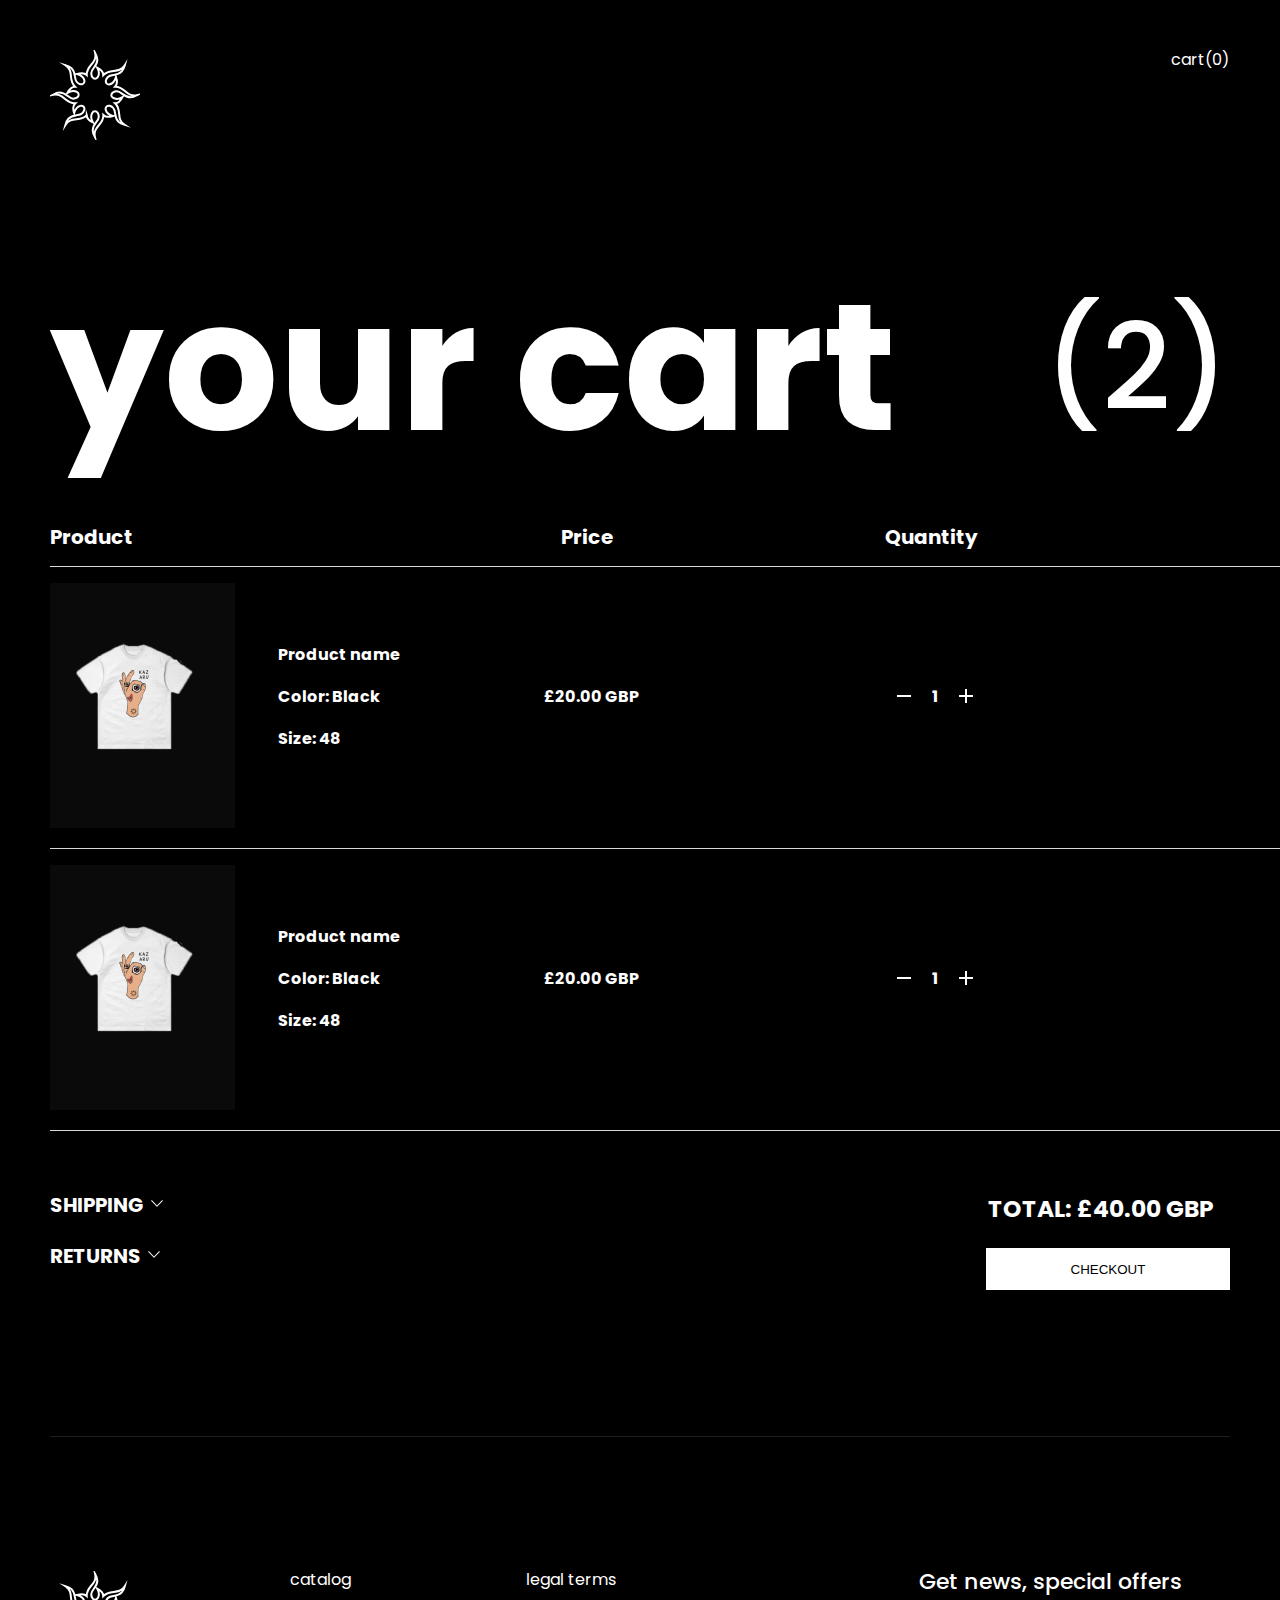
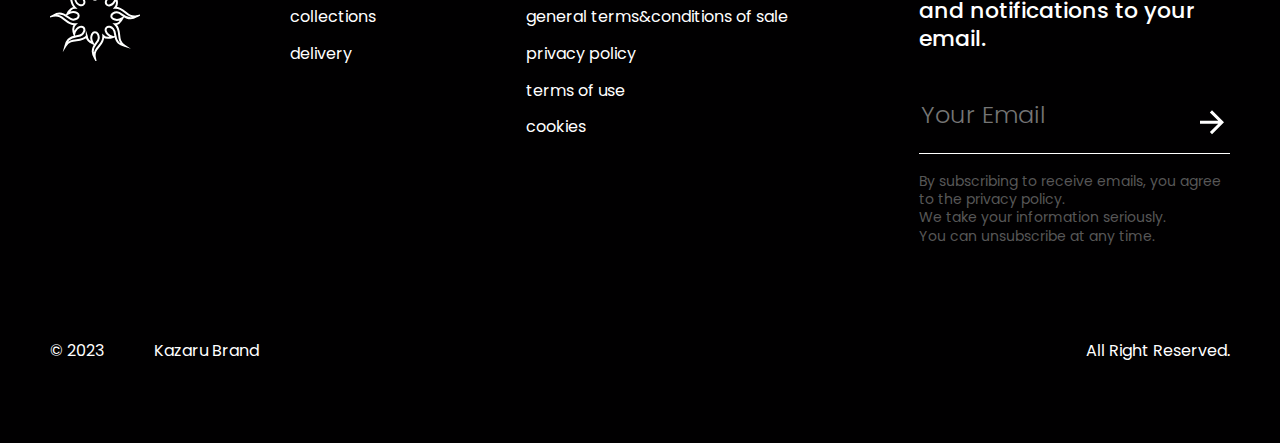
==== cart.html @ da2a7558 "Add files via upload" ====
<!DOCTYPE html>
<html lang="en">
<head>
    <meta charset="UTF-8">
    <title>Title</title>
    <link rel="preconnect" href="https://fonts.googleapis.com">
    <link rel="preconnect" href="https://fonts.gstatic.com" crossorigin>
    <link href="https://fonts.googleapis.com/css2?family=Inter&family=Oswald&family=Poppins:ital,wght@0,300;0,400;0,500;0,600;1,400&display=swap"
          rel="stylesheet">
    <link rel="stylesheet" href="css/style.css">
</head>
<body>
<header class="header">


    <div class="container">

        <div class="header__top">

            <a href="#" class="logo">
                <img src="images/Logo_Kazaru_SVG.svg" alt="">
            </a>
            <nav class="menu">
                <ul class="menu__list">
                    <li class="menu__item">
                        <a href="#" class="menu__link">cart(0)</a>
                    </li>
                </ul>
            </nav>
        </div>
    </div>
    <div class="container">
   <div class="cart">
       <div class="your-cart">
           <h2>your cart</h2>
           (2)
       </div>
       <div class="cart-product">
           <div class="cart-info">
           <div class="cart-info1">
              <h4> Product</h4>
               <h4> Price</h4>
           </div>
           <div class="cart-info2">
               <h4>Quantity</h4>
               <h4>Total</h4>
           </div>
           </div>
<div class="cart-product">
<div class="cart-rectangle"></div>
    <div class="cart-product_info">
        <div class="cart-product_info1">
<div class="cart-img_rectangle">
    <img src="images/04%201.png" alt="">
</div>
            <div class="cart-product_name">

            <div class="cart-product_name2">

                <h4> Product name</h4>
                <h4>
                    Color: Black
                </h4>
                <h4>
                    Size: 48
                </h4>
            </div>
                <h4>£20.00 GBP</h4>
            </div>
        </div>
        <div class="cart-product_info2">

            <div class="cart-button">
               <button>  <svg xmlns="http://www.w3.org/2000/svg" width="24" height="24" viewBox="0 0 24 24" fill="none">
                    <path d="M19 12.998H5V10.998H19V12.998Z" fill="white"/>
                </svg></button>
                <h4>1</h4>
                <button><svg xmlns="http://www.w3.org/2000/svg" width="24" height="24" viewBox="0 0 24 24" fill="none">
                    <path d="M19 12.998H13V18.998H11V12.998H5V10.998H11V4.99805H13V10.998H19V12.998Z" fill="white"/>
                </svg></button>
            </div>
            <h4>£20.00 GBP</h4>
        </div>

    </div>
</div>
<div class="cart-product">
<div class="cart-rectangle"></div>
    <div class="cart-product_info">
        <div class="cart-product_info1">
<div class="cart-img_rectangle">
    <img src="images/04%201.png" alt="">
</div>
            <div class="cart-product_name">

            <div class="cart-product_name2">

                <h4> Product name</h4>
                <h4>
                    Color: Black
                </h4>
                <h4>
                    Size: 48
                </h4>
            </div>
                <h4>£20.00 GBP</h4>
            </div>
        </div>
        <div class="cart-product_info2">

            <div class="cart-button">
               <button>  <svg xmlns="http://www.w3.org/2000/svg" width="24" height="24" viewBox="0 0 24 24" fill="none">
                    <path d="M19 12.998H5V10.998H19V12.998Z" fill="white"/>
                </svg></button>
                <h4>1</h4>
                <button><svg xmlns="http://www.w3.org/2000/svg" width="24" height="24" viewBox="0 0 24 24" fill="none">
                    <path d="M19 12.998H13V18.998H11V12.998H5V10.998H11V4.99805H13V10.998H19V12.998Z" fill="white"/>
                </svg></button>
            </div>
            <h4>£20.00 GBP</h4>
        </div>

    </div>
</div>
           <div class="cart-rectangle"></div>
       </div>
<div class="cart-info">
    <div class="cart-info_add">
        <div class="shipping">
            <h4>shipping</h4>
            <button><svg xmlns="http://www.w3.org/2000/svg" width="16" height="16" viewBox="0 0 16 16" fill="none">
                <path d="M7.63804 10.62L2.32804 5.04705C2.23939 4.95406 2.18994 4.83052 2.18994 4.70205C2.18994 4.57358 2.23939 4.45003 2.32804 4.35705L2.33404 4.35105C2.37701 4.30581 2.42874 4.26979 2.48607 4.24518C2.5434 4.22056 2.60514 4.20787 2.66754 4.20787C2.72993 4.20787 2.79167 4.22056 2.849 4.24518C2.90634 4.26979 2.95806 4.30581 3.00104 4.35105L8.00104 9.59905L12.999 4.35105C13.042 4.30581 13.0937 4.26979 13.1511 4.24518C13.2084 4.22056 13.2701 4.20787 13.3325 4.20787C13.3949 4.20787 13.4567 4.22056 13.514 4.24518C13.5713 4.26979 13.6231 4.30581 13.666 4.35105L13.672 4.35705C13.7607 4.45003 13.8101 4.57358 13.8101 4.70205C13.8101 4.83052 13.7607 4.95406 13.672 5.04705L8.36204 10.62C8.31534 10.6691 8.25918 10.7081 8.19695 10.7347C8.13472 10.7614 8.06773 10.7751 8.00004 10.7751C7.93234 10.7751 7.86535 10.7614 7.80312 10.7347C7.7409 10.7081 7.68473 10.6691 7.63804 10.62Z" fill="white"/>
            </svg></button>
        </div>
        <div class="returns">
            <h4>returns</h4>

            <button> <svg xmlns="http://www.w3.org/2000/svg" width="16" height="16" viewBox="0 0 16 16" fill="none">
                <path d="M7.63804 10.62L2.32804 5.04705C2.23939 4.95406 2.18994 4.83052 2.18994 4.70205C2.18994 4.57358 2.23939 4.45003 2.32804 4.35705L2.33404 4.35105C2.37701 4.30581 2.42874 4.26979 2.48607 4.24518C2.5434 4.22056 2.60514 4.20787 2.66754 4.20787C2.72993 4.20787 2.79167 4.22056 2.849 4.24518C2.90634 4.26979 2.95806 4.30581 3.00104 4.35105L8.00104 9.59905L12.999 4.35105C13.042 4.30581 13.0937 4.26979 13.1511 4.24518C13.2084 4.22056 13.2701 4.20787 13.3325 4.20787C13.3949 4.20787 13.4567 4.22056 13.514 4.24518C13.5713 4.26979 13.6231 4.30581 13.666 4.35105L13.672 4.35705C13.7607 4.45003 13.8101 4.57358 13.8101 4.70205C13.8101 4.83052 13.7607 4.95406 13.672 5.04705L8.36204 10.62C8.31534 10.6691 8.25918 10.7081 8.19695 10.7347C8.13472 10.7614 8.06773 10.7751 8.00004 10.7751C7.93234 10.7751 7.86535 10.7614 7.80312 10.7347C7.7409 10.7081 7.68473 10.6691 7.63804 10.62Z" fill="white"/>
            </svg></button>
        </div>
    </div>
    <div class="cart-info-button">
        <h3>TOTAL: £40.00 GBP</h3>
        <button class="continue">
            CHECKOUT
        </button>
    </div>

</div>
   </div>
    </div>

    <footer class="footer">
        <div class="container">
            <div class="footer_rectangle1"></div>

            <div class="footer__inner">

                <a href="#" class="footer_logo">
                    <img src="images/Logo_Kazaru_SVG.svg" alt="">
                </a>
                <nav class="footer__list">
                    <ul class="footer__list-item">
                        <li class="footer__list-link">
                            <a href="#catalog" class="menu__link">catalog</a>
                        </li>
                        <li class="footer__list-link">
                            <a href="#" class="menu__link">collections</a>
                        </li>
                        <li class="footer__list-link">
                            <a href="#" class="menu__link">delivery</a>
                        </li>
                    </ul>
                </nav>
                <nav class="footer__list2">
                    <ul class="footer__list-item">
                        <li class="footer__list-link">
                            <a href="#" class="menu__link">legal terms</a>
                        </li>
                        <li class="footer__list-link">
                            <a href="#" class="menu__link">general terms&conditions of sale</a>
                        </li>
                        <li class="footer__list-link">
                            <a href="#" class="menu__link">privacy policy</a>
                        </li>
                        <li class="footer__list-link">
                            <a href="#" class="menu__link">terms of use</a>
                        </li>
                        <li class="footer__list-link">
                            <a href="#" class="menu__link">cookies</a>
                        </li>
                    </ul>
                </nav>
                <nav class="footer__list3">
                    <h4 class="footer__list3-text">Get news, special offers</h4>
                    <h4 class="footer__list3-text">and notifications to your email.</h4>

                    <div class="input-container">
                        <label for="email"></label><input type="text" id="email" class="transparent-input" placeholder="Your Email ">
                        <button><svg  xmlns="http://www.w3.org/2000/svg" width="36" height="37" viewBox="0 0 36 37" fill="none">
                            <path d="M6 16.7636H24.255L15.87 8.41707L18 6.31177L30 18.2567L18 30.2017L15.885 28.0964L24.255 19.7498H6V16.7636Z" fill="white"/>
                        </svg>
                        </button>
                    </div>
                    <div class="footer__rectangle"></div>
                    <h5 class="footer__list3-text2">By subscribing to receive emails,
                        you agree to the privacy policy.</h5>
                    <h5 class="footer__list3-text2"> We take your information seriously.</h5>
                    <h5 class="footer__list3-text2"> You can unsubscribe at any time.</h5>
                </nav>


            </div>





        </div>

    </footer>
    <div class="container footer__bottom__container">
        <div class="footer_bottom">
            <ul class="bottom__menu1">
                <li class="bottom__item">
                    <a href="#" class="bottom__link">© 2023</a>
                </li>
                <li class="bottom__item">
                    <a href="#" class="bottom__link">Kazaru Brand</a>
                </li>
            </ul>
            <ul class="bottom__menu2">
                <li class="bottom__item">
                    <a href="#" class="bottom__link">All Right Reserved.</a>
                </li>

            </ul>
        </div>
    </div>

</header>

<script src="js/script.js"></script>
</body>
---- css/style.css ----
html {
    box-sizing: border-box;
}

*,
*::before,
*::after {
    box-sizing: inherit;
}

a {
    color: inherit;
    text-decoration: none;
}

button {
    padding: 0;
    border: none;
    background-color: transparent;
    cursor: pointer;
}

ul {
    list-style: none;
}

body {
    font-size: 22px;
    font-weight: 500;
    line-height: 1.3;
    color: #FFF;
    background: #010001;
    width: 100%;
    margin: 0 auto;
}

.container {
    max-width: 1440px;
    margin: 0 auto;
}




.header__top {
    display: flex;
    justify-content: space-between;
    padding: 50px 50px 0;
}

.header__top.logo {
    display: flex;
    align-items: center;
    justify-content: space-between;
    padding: 40px 0;
}

.logo {
    width: 100px;
    height: 100px;
    background-image: url('images/Logo_Kazaru_SVG.svg');
    background-size: contain;
    background-repeat: no-repeat;
    animation: spin 100s linear infinite;

}

@keyframes spin {
    0% {
        transform: rotate(0deg);
    }
    100% {
        transform: rotate(360deg);
    }
}

.menu {
    padding-top: 0;
}

.menu__list {
    font-size: 16px;
    margin-top: 0;
    font-weight: 400;
    font-family: Poppins;

}

.header__img {
    position: relative;
}


.header__content-images {
    position: absolute;
    padding-top: 75px;
    padding-right: 404px;

}

header__content {
    position: relative;
}

.header__img1 {
    position: absolute;
    padding-left: 34%;
    padding-right: 33%;
    padding-top: 2%;
    z-index: -3;
    max-width: 100%;

}

.header__img2 {
    position: absolute;
    padding-left: 32%;
    padding-right: 31%;
    z-index: -1;
    max-width: 100%;

}

.header__img3 {
    position: absolute;
    padding-top: 17%;
    z-index: -2;
    max-width: 100%;

}

.title {

    color: #707070;

    font-family: Poppins;
    font-size: 16px;
    font-weight: 400;
    padding-top: 6%;
    padding-left: 70%;
    text-transform: uppercase;
    padding-right: 3%;
}



.header__button {
    align-items: center;
    background: #FFF;
    margin-left: 70%;
    margin-top: 12%;
    width: 180px;
    height: 42px;
    font-weight: 400;
    font-size: 16px;
    font-family: Poppins;
    text-transform: uppercase;

}

.bottom {
    margin-top: 35%;
    display: flex;
    align-items: center;
    justify-content: space-between;
    font-family: Poppins;
    font-size: 16px;
    font-weight: 400;
    margin-bottom: 131px;

}

.bottom__menu1 {
    display: flex;
    align-items: center;
    gap: 0 50px;
    padding-left: 50px;
}

.bottom__menu2 {
    display: flex;
    align-items: center;
    gap: 0 32px;
    padding-right: 50px;
}




































.dot {
    padding-bottom: 1px;
}

.bottom__skroll {
    position: absolute;
    padding-left: 41%;
}

.catalog {
    text-align: center;

}

.scroll {
    color: #343434;
    font-family: Poppins;
    font-size: 26px;
    font-weight: 400;
    position: absolute;
    padding: 680px 0px 0 50px;
    text-transform: uppercase;
}

.catalog__title {
    font-weight: 500;
    font-family: Poppins;
    font-size: 120px;
    margin: 0;
}

.catalog__product {
    margin: 80px 23% 0 22%;
    background-color: #0A0A0A;
    text-align: center;
}

.catalog__product a{


}


.product {
width: 100%;
}

.catalog__text {
    display: flex;
    justify-content: space-between;
    font-family: Poppins;
    font-size: 20px;
    font-weight: 400;
    margin: 24px 0 0;
    text-transform: uppercase;
    padding-left: 290px;
    padding-right: 310px;

}


.product__info {
    display: flex;
    gap: 0 12px;

}


.lines {
    position: absolute;
    padding-top: 186px;
    padding-left: 44%;

}


.container_fon {
    position: absolute;
    top: 0;
    left: 0;
    width: 100%; /* 100% ширины родительского контейнера (.container) */
    height: 100%; /* 100% высоты родительского контейнера (.container) */
    display: flex;
    flex-wrap: wrap;
    gap: 18px;
    z-index: -4;
    padding-left: 165px;
    padding-bottom: 355px;
}

.container__fon {

    display: flex;
    gap: 250px; /* Расстояние между прямоугольниками внутри контейнера */
    height: 758%;
    width: 21%;
}

/* Определение стилей для прямоугольников */
.rectangle {
    width: 1px; /* Ширина прямоугольника */
    height: 100%; /* Высота прямоугольника на всю высоту страницы */
    background: linear-gradient(180deg, rgba(21, 21, 21, 0.00) 0%, #151515 52.08%, rgba(21, 21, 21, 0.00) 100%);
    /* Оконтовка */

}

.inform__title {
    font-family: Poppins;
    padding: 77px 50px 0;
    margin: 0;
    text-align: left;
    font-size: 44px;
    font-weight: 600;
    line-height: 66px;
    text-transform: uppercase;
}

.text {
    color: #1D1D1D;
}

.inform__button {
    font-family: Poppins;

    position: absolute;
    gap: 8px;
    flex-shrink: 0;
    width: 180px;
    height: 42px;
    font-weight: 400;
    font-size: 16px;
    text-transform: uppercase;
    border: 1px solid #FFF;
    color: #FFF;
    margin: 44px 1159px 0 50px;
}

.button__read {
    position: absolute;
    margin-top: 3px;
    padding-left: 2px;
}

.inform__button-text {

}

.inform__img {
    padding: 126px 50px 0;
    width: 100%;
}

.footer__inner {
    display: flex;
    margin-top: 67px;
    padding-right: 0px;


}


.footer_logo {
    padding: 67px 0 0 50px;
}
.footer__list1 {
    font-family: Poppins;
    display: flex;
}

.footer__list {
    padding-top: 50px;
    padding-left: 150px;
    font-family: Poppins;
}


.footer__list2 {
    padding-top: 50px;
    padding-left: 150px;
    font-family: Poppins;
}

.footer__list-item {
    display: inline-flex;
    flex-direction: column;
    align-items: flex-start;
    gap: 16px;
    white-space: nowrap;
    font-size: 16px;
    font-weight: 400;
    padding: 0px;
}

.footer__list3 {
    font-family: Poppins;
    padding-top: 50px;
    padding-left: 211px;
    font-weight: 500;
    font-size: 22px;
    padding-top: 64px;
    padding-left: 131px;
    padding-right: 50px;
}

.footer__list3-text {
    font-size: 22px;
    font-weight: 500;
    margin: 0;
}


.input-container {
    padding-top: 42px;
    display: flex;
    justify-content: space-between;
}

.transparent-input {
    font-family: Poppins;
    width: 100%;
    border: none;
    outline: none;
    background: transparent; /* Прозрачный фон */
    font-size: 24px;
    font-weight: 300;
    color: #575757; /* Цвет текста внутри поля ввода */
    padding-bottom: 21px;
}

.footer__rectangle {

    height: 1px; /* Высота прямоугольника */
    background-color: white; /* Цвет заливки (черный) */
    margin-bottom: 18px;

}
.footer_rectangle1{

    height: 1px;
    flex-shrink: 0;
    background: #1E1E1E;
    margin-top:130px;
    margin-left:50px;
    margin-right: 50px;
}

.footer__list3-text2 {
    color: #575757;
    font-family: Poppins;
    font-size: 14px;
    font-style: normal;
    font-weight: 400;
    margin: 0px;
}

.footer_bottom {
    display: flex;
    align-items: center;
    justify-content: space-between;
    font-family: Poppins;
    font-size: 16px;
    font-weight: 400;
    padding: 80px 0 65px;

}

footer__bottom__container {
    padding-right: 0px;
}


@media (max-width: 800px){
    .container {
        max-width: 768px;

    }
    .container_fon{
        display: none;
    }
    .logo{
        width: 60px;
        padding-left:0;
    }
    .logo img{
        width: 56px;
        height: 56px;
    }

    .header__top{
        padding:50px 20px 0;
    }

    .header__img1 {
        padding-left: 131px;
        padding-top: 12%;
        padding-right: 43px;
    }
    .header__img2 {
        padding-left: 115px;
        padding-top: 8%;
        padding-right: 25px;
    }
    .title{
        padding:96% 20px 0;
        font-size: 16px;

    }
    .header__button{
        width: 92%;
        height: 42px;
        margin:32px 20px 0;
    }
    .bottom{
        margin-top:53px;
        font-size: 16px;
    }

    .bottom__skroll {
        display: none;
    }
    .lines {
        display: none;
    }
    .scroll {
        display: none;
    }
    .catalog__title{
        font-size: 85px;
    }
    .catalog__product{
        margin-left: 20px;
        margin-right: 20px;
    }

    .catalog__text{
        padding:0px 42px 0px 69px;

    }
    .inform__title{
        padding-left:20px;
        padding-right: 20px;

    }
    .inform__button{
        width: 92%;
        height: 42px;
        margin:32px 20px 0;
    }
    .inform__img{
        padding: 126px 20px 0;
    }
    .product{
        width: 100%;
    }
    .footer_rectangle1{
        margin-left: 20px;
        margin-right: 20px;
    }
    .footer__list1 {

        flex-direction: column;
    }
    .footer_logo {
        padding-left: 20px ;
    }
    .footer__list {
        padding-left: 32px;

    }
    .footer__list2 {
        padding-left: 32px;

    }
    .footer__list3 {
        padding-left: 32px;

    }



    .container__fon{
        height: 57%;
    }
    .bottom__menu1{
       padding-left:20px;
    }
    .bottom__menu2{
        white-space: nowrap;
        gap:20px;
        padding-right: 0;
        padding-left: 20px;
    }
}




@media (max-width: 400px){
    .container {
        max-width: 375px;

    }
    .logo{
        width: 60px;
        padding-left:0;
    }

    .logo img{
        width: 60px;
        height: 60px;
    }

    .header__top{
        padding:50px 20px 0;
    }

    .header__img1 {
        padding-left: 22px;
        padding-top: 111px;
        width: 96%;
    }
    .header__img2 {
        padding-left:4px;
        padding-top:90px;
    }
    .title{
        padding:142% 20px 0;
        font-size: 16px;
        margin: 0;
    }
    .header__button{
        width: 92%;
        height: 42px;
        margin:24px 20px 0;
    }
    .bottom{
        margin-top:53px;
        font-size: 16px;
    }

    .bottom__skroll {
        display: none;
    }
    .lines {
        display: none;
    }
    .scroll {
        display: none;
    }
    .catalog__product{
        margin-left: 20px;
        margin-right: 20px;
    }

    .catalog__text{
        padding:0px 20px 0px 20px;

    }
    .inform__title{
        padding-left:20px;
        padding-right: 20px;
        font-size: 32px;
    }
    .inform__button{
        width: 92%;
        height: 42px;
        margin:32px 20px 0;
    }
    .inform__img{
        padding: 126px 20px 0;
    }
    .footer_rectangle1{
        margin-left: 20px;
        margin-right: 20px;
    }
    .footer__inner{
        flex-direction: column;
    }
    .footer__list1 {

        flex-direction: column;
    }
    .footer_logo {
        padding-left: 108px ;
        padding-right: 104px;

    }
    .footer_logo img{
        width: 100%;
        height: 160px;
    }
    .footer__list {
        padding-left: 20px;
        padding-right: 20px;

    }
    .footer__list2 {
        padding-left: 20px;

    }
    .footer__list3 {
        padding-left: 20px;
        padding-right: 20px;

    }

.footer_bottom{
    white-space: nowrap;
    font-size: 14px;
}

    .container__fon{
        height: 57%;
    }

    .bottom__menu1{
       padding-left:20px;
 gap: 41px;
    }
    .bottom__menu2{
        padding-right:20px;

    }
.bottom{
    white-space: nowrap;
}
.bottom .bottom__menu1{
    display: none;
}
}























.product-card {
    display: flex;


}
.product-back{
    padding: 102px 0 0 50px;
}
.back {

    font-family: Poppins;
    font-size: 14px;
    font-weight: 400;
}

.thumbnail-images {
    display: flex;
    flex-direction: column;
    width: 78px;
    height: 96px;
    position: absolute;
    margin: 34px 0 0 50px;
    padding-top: 0;

}

.main-image {
    padding: 34px 34px 0 148px;

}

.main-image img {
    background: #0A0A0A;
}

.product-details {
    padding-top: 83px;
}


.product-details h2 {
    font-family: Poppins;
    font-size: 80px;
    font-weight: 500;
    line-height: normal;
    margin: 0;
}

.cena {
    margin: 0;
    font-family: Poppins;
    font-size: 44px;
    font-style: italic;
    font-weight: 400;
    padding-top: 40px;
}

.selector {
    padding: 40px 328px 0 0;
    display: flex;
    flex-direction: column;

}

.selector h4 {
    margin: 0;
    font-family: Poppins;
    font-size: 14px;
    font-weight: 400;
    text-transform: uppercase;

}

.size {
    display: flex;
    flex-direction: row;
    padding-top: 9px;
    gap: 8px;
}

.color {
    padding-top: 24px;

}

.size-product {
    display: flex;
    width: 80px;
    padding: 6px 25px;
    justify-content: center;
    align-items: center;
    gap: 10px;
    border: 1px solid #FFF;
    color: #FFF;
    font-family: Poppins;
    font-size: 14px;
    font-weight: 400;

}

.quantity h4 {
    margin: 0;
    font-family: Poppins, serif;
    font-size: 14px;
    font-weight: 400;
    text-transform: uppercase;
    padding-top: 24px

}

.quantity__add {
    display: inline-flex;
    flex-direction: column;
    gap: 24px;
    flex-direction: row;
    border: 1px solid #FFF;
    text-align: center;
    width: 119px;
    height: 33px;
    align-content: center;
    flex-wrap: wrap;
    justify-content: center;
    margin-top:9px;
}



.count{
    font-family: Poppins;
    font-size: 16px;
    font-weight: 400;
    padding-top:1px
}

.decrement{
    width: 10px;
    height: 2px;
}
.increment{
    width: 12px;
    height: 12px;
    padding-top:4px;
}

.add-to-cart{
    margin-top:40px;
    border: 1px solid #FFF;
    background: #FFF;
    font-family: Poppins;
    font-size: 16px;
    font-weight: 400;
    text-transform: uppercase;
    width: 584px;
    height: 42px;
    text-align: center;
}


.image-container {
    position: relative;
    display: inline-block;
}

.image-button {
    position: absolute;
    bottom: 10px; /* Расстояние от нижнего края */
    right: 0; /* Расстояние от правого края */
    background: #FFF;
    width: 74px;
    height: 38px;
    color: #0A0A0A; /* Цвет текста кнопки */
padding:11px 13px;
    font-family: Oswald;
    font-size: 13px;
    font-weight: 400;
    text-transform: uppercase;

}
.image-button img{
    background: #FFF;
}
.info-container{
    margin: 130px 50px 0;
    background: #0A0A0A;
    font-family: Poppins;
}
.info-button{
    padding:0 50px ;
    display: flex;
    justify-content: space-between;
    font-size: 20px;
    font-weight: 400;
}


.line{
    width: 1240px;
    height: 1px;
    background: #FFF;
    margin-left: 50px;
}

.hidden-info{
    display: flex;

}

.blog1 {
    width: 50%;
}

.blog2 {
    width: 50%;
    margin-left: 220px;
}
.blog1 h5{
    color: #FFF;
    margin:0px;
    font-family: Poppins;
    font-size: 14px;
    font-style: normal;
    font-weight: 500;
    padding:40px 0 0 50px;
}
.blog1 p {
    padding:20px 0 0 50px;
    margin:0;
    color: #3F3F3F;
    font-family: Poppins;
    font-size: 14px;
    font-weight: 400;
}

.filled-list {
    list-style-type: none; /* Убираем стандартные маркеры */
    font-family: Poppins;
    color: #3F3F3F;
    font-size: 14px;
    font-weight: 400;
    padding: 0 0 33px 50px;
}

.filled-list li::before {
    content: '•'; /* Используем символ круглой точки в качестве маркера */
    color: #3F3F3F;
    display: inline-block;
    width: 1em; /* Ширина точки */
    text-align: center;
    margin-right: 0.5em; /* Расстояние между точкой и текстом */

}
.blog2 h5{
    color: #FFF;
    margin:0px;
    font-family: Poppins;
    font-size: 14px;
    font-style: normal;
    font-weight: 500;
    padding-top:40px;
}

.obzac {
    padding: 20px 50px 0 0;
    color: #3F3F3F;
    font-family: Poppins;
    font-size: 14px;
    font-weight: 400;
}
.obzac2 {
    padding: 12px 50px 0 0;
    color: #3F3F3F;
    font-family: Poppins;
    font-size: 14px;
    font-weight: 400;
}
.blog_2 {
    width: 50%;
    margin-left: 220px;
}
.blog_2 h5{
    color: #FFF;
    margin:0px;
    font-family: Poppins;
    font-size: 14px;
    font-style: normal;
    font-weight: 500;
    padding:40px 0 0 50px;
}
.blog_2 p {
    padding:20px 0 0 50px;
    margin:0;
    color: #3F3F3F;
    font-family: Poppins;
    font-size: 14px;
    font-weight: 400;
}


.info-container2{
    margin: 130px 50px 0;
    background: #0A0A0A;
    font-family: Poppins;
    padding-bottom:64px;
}
details{
    margin-top: 28px;
}

.delivery{
    font-family: Poppins;
}

.delivery h2 {
    color: #FFF;
    font-size: 120px;
    font-weight: 500;
    padding: 34px 0 0 50px;
    margin:0;
}

.delivery h4 {
    padding:64px 0 0 50px;
    color: #FFF;
    font-size: 24px;
    font-weight: 400;

}

.delivery h6 {
    color: #FFF;
    font-size: 14px;
    font-weight: 400;
    padding: 20px 0 0 118px;
    margin: 0;
    max-width: 25%;
}
.home{
    width: 244px;
    height: 40px;
    flex-shrink: 0;
    margin: 8px 0 0 118px;
    border: 1px solid #1E1E1E;
    background-color: #030303;
    color: white;
    padding: 5px;
    outline: none;
}

.home::placeholder {
    color: white;
}
.continue{
    display: flex;
    width: 244px;
    height: 42px;
    padding: 13px 24px;
    margin: 12px 0 0 118px;
    justify-content: center;
    align-items: center;
    gap: 8px;
    flex-shrink: 0;
    border: 1px solid #FFF;
    background: #FFF;
}

.select{
    margin: 8px 0 0 118px;
    width: 244px;
    height: 40px;
    border: 1px solid #1E1E1E;
    background-color: #030303;
    color: white;
    padding: 5px;
    outline: none;
}

select option{
    background-color: #030303;
    color: white;
    padding: 5px;
    outline: none;
}

select:hover {
    border-color: white; /* Изменение цвета рамки при наведении */
}
.custom-radio {
    display: flex;
    align-items: center;
    cursor: pointer;
    margin-bottom: 10px;
    padding: 40px 0 0 75px;
    color: #FFF;
    font-family: Poppins;
    font-size: 18px;
    font-weight: 300;
    gap: 308px;
}
.custom-radio2 {
    cursor: pointer;
    margin-bottom: 10px;
    padding: 40px 0 0 75px;
    color: #FFF;
    font-family: Poppins;
    font-size: 18px;
    font-weight: 300;

}

.custom-radio input[type="radio"] {
    display: none;
}
.custom-radio2 input[type="radio"] {
    display: none;
}

.radio-dot {
    width: 20px;
    height: 20px;
    border: 4px solid white;
    border-radius: 50%;
    margin-right: 10px;
    display: inline-block;
    flex-shrink: 0;
    background-color: #FFFFFF;

}

.custom-radio input[type="radio"]:checked + .radio-dot {
background-color: black;

}
.custom-radio2 input[type="radio"]:checked + .radio-dot {
    background-color: black;

}
.visa{
    position: relative;
    padding-left: 8px;
}
.master{
    position: absolute;
    padding-left: 16px;
}

.inputs{
    display: flex;
    gap: 18px;
}

.inputs h6{
    max-width: 100%;
    margin:0;
}


.credit-left input{
    margin-left:0;
}

.credit-left h6{
    padding-left:0;
}
.credit-left button{
    margin-left: 0;
}

.order{
    border: 1px solid #FFF;
    color: #FFF;
    position: absolute;
    top: 0px;
    right: 50px;
    padding: 50px;
    width: 512px;
    margin-top:54px;

}
.order h1{
    color: #FFF;
    font-family: Inter;
    font-size: 24px;
    font-weight: 400;
    text-transform: uppercase;
    margin:0;
}
.order-item {
    width: 160px;
    height: 210px;
    display: flex;
    color: #FFF;
    text-edge: cap;
    font-family: Poppins;
    font-size: 16px;
    font-weight: 400;
    gap:24px;
}
.order-name{
    color: #FFF;
    text-edge: cap;
    font-family: Poppins;
    font-size: 16px;
    font-weight: 400;
}
.order-price{
    display: flex;
    gap:24px;
    white-space: nowrap;
    align-items: center;
}
.order-price h5{
    width: 100%;
}

.order-item{
    margin-top: 40px;
    margin-bottom: 24px;
}

.order-images{
    width: 160px;
    height: 210px;
    background: #0A0A0A;
    padding: 45px 19px;
}

.otstup{
    margin-top:0;
}

.order-name span{
    color: #707070;
    font-family: Poppins;
    font-size: 16px;
    font-weight: 400;

}

.order-rectangle{
    width: 412px;
    height: 1px;
    background: #D9D9D9;
}
.total{
    padding-top:24px;
}

.paymant-rectangle{
    width: 576px;
    height: 1px;
    background: #1E1E1E;
    margin: 40px 0 0 75px;
}
.cart{
    padding: 100px 50px 0px 50px;
}
.your-cart{
    color: #FFF;
    font-family: Poppins;
    font-size: 120px;
    font-weight: 500;
    display: flex;
    justify-content: space-between;
    align-items: center;

    text-align: center;
}

.your-cart h2{
    margin: 0;
}

.cart-info{
    padding-top:150px;
    color: #FFF;
    font-family: Poppins;
    font-size: 20px;
    font-weight: 500;
    display: flex;
    justify-content: space-between;
    align-items: center;
    gap:272px;
    padding-bottom: 16px;
}
.cart-info h4 {
    margin:0;
}

.cart-info1{
    display: flex;
    justify-content: space-between;
    align-items: center;
    gap:428px;
}

.cart-info2{
    display: flex;
    justify-content: space-between;
    align-items: center;
    gap:353px;
padding-right: 19px;
}
.cart-rectangle{
    width: 1340px;
    height: 1px;
    background: #D9D9D9;
}
.cart-img_rectangle{
    background: #0A0A0A;
margin-top: 16px;
    width: 185px;
    height: 245px;
    padding: 53px 22px 52px 23px;
}


.cart-product_info{
    color: #FFF;
    font-family: Poppins;
    font-size: 16px;
    font-weight: 400;
    display: flex;
    align-items: center;
    gap:253px;
    white-space: nowrap;
    padding-bottom: 20px;
}

.cart-product_info1{
    display: flex;
    justify-content: space-between;
    align-items: center;
    gap: 43px;
}

.cart-product_name{
    display: flex;
    justify-content: space-between;
    align-items: center;
    gap: 144px;
}

.cart-button{
    display: flex;
    justify-content: space-between;
    align-items: center;
    gap: 16px;
}

.cart-product_info2{
    display: flex;
    justify-content: space-between;
    align-items: center;
    gap:336px;
}

.shipping {
    color: #FFF;
    font-family: Poppins;
    font-size: 20px;
    font-weight: 500;
    text-transform: uppercase;
    display: flex;
    align-items: center;
    gap:5px;
    padding-top: 0px;
}

.returns{
    color: #FFF;
    font-family: Poppins;
    font-size: 20px;
    font-weight: 500;
    text-transform: uppercase;
    display: flex;
    align-items: center;
    gap:5px;
    padding-top:25px;
}

.shipping h4 {
    margin:0;
}

.returns h4 {
    margin:0;
}
.cart-info{
padding-top: 40px;
    display: flex;
    align-items: center;
}
.cart-info-button h3{
    padding-left: 120px;
}
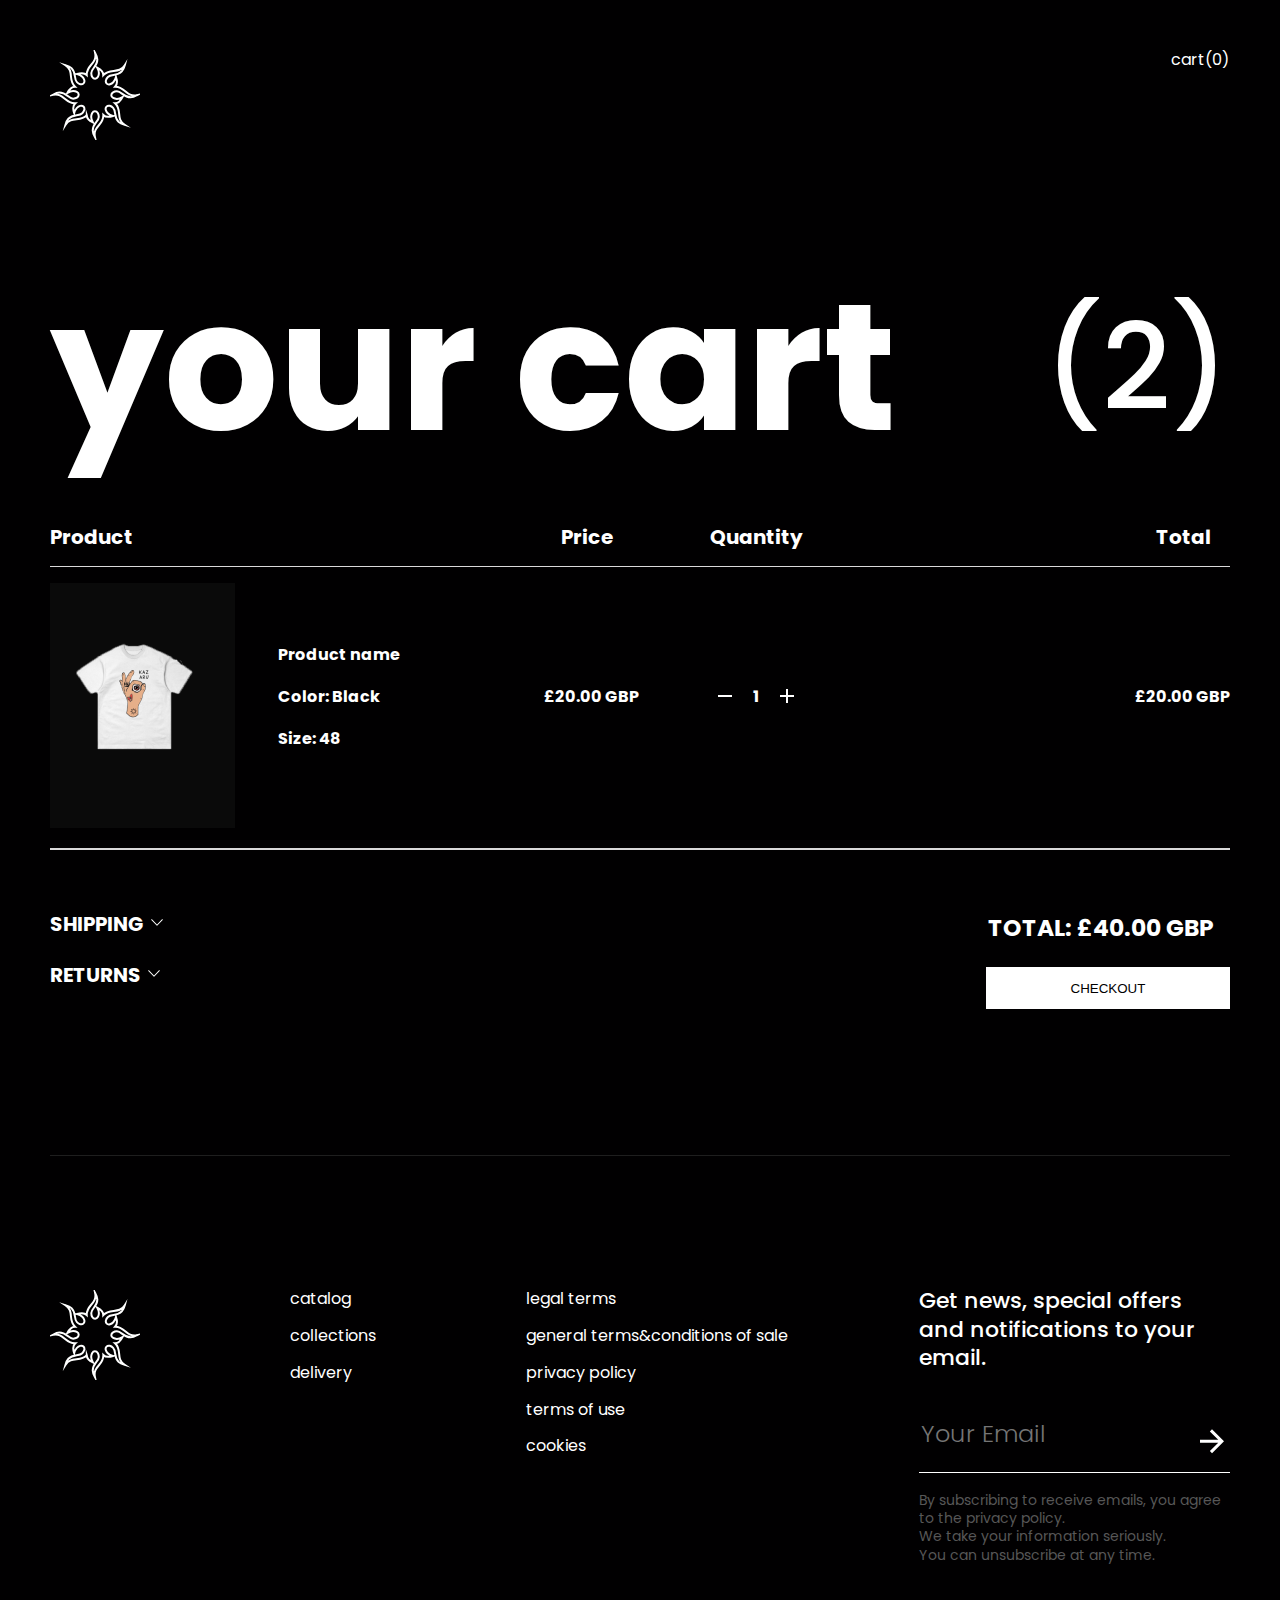
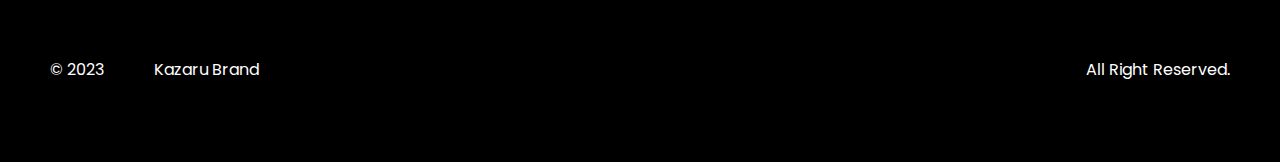
==== commit 9af2832e: "Add files via upload" ====
--- a/cart.html
+++ b/cart.html
@@ -2,6 +2,7 @@
 <html lang="en">
 <head>
     <meta charset="UTF-8">
+    <meta name="viewport" content="width=device-width, initial-scale=1">
     <title>Title</title>
     <link rel="preconnect" href="https://fonts.googleapis.com">
     <link rel="preconnect" href="https://fonts.gstatic.com" crossorigin>
@@ -18,7 +19,7 @@
         <div class="header__top">
 
             <a href="#" class="logo">
-                <img src="images/Logo_Kazaru_SVG.svg" alt="">
+                <img src="images/LogoKazaruSVG.svg" alt="">
             </a>
             <nav class="menu">
                 <ul class="menu__list">
@@ -38,12 +39,12 @@
        <div class="cart-product">
            <div class="cart-info">
            <div class="cart-info1">
-              <h4> Product</h4>
-               <h4> Price</h4>
+              <h4 class="product"> Product</h4>
+               <h4 class="price"> Price</h4>
            </div>
            <div class="cart-info2">
-               <h4>Quantity</h4>
-               <h4>Total</h4>
+               <h4 class="Quantity">Quantity</h4>
+               <h4 class="Total">Total</h4>
            </div>
            </div>
 <div class="cart-product">
@@ -65,7 +66,16 @@
                     Size: 48
                 </h4>
             </div>
-                <h4>£20.00 GBP</h4>
+                <h4 class="price2">£20.00 GBP</h4>
+                <div class="cart-button1">
+                    <button>  <svg xmlns="http://www.w3.org/2000/svg" width="24" height="24" viewBox="0 0 24 24" fill="none">
+                        <path d="M19 12.998H5V10.998H19V12.998Z" fill="white"/>
+                    </svg></button>
+                    <h4>1</h4>
+                    <button><svg xmlns="http://www.w3.org/2000/svg" width="24" height="24" viewBox="0 0 24 24" fill="none">
+                        <path d="M19 12.998H13V18.998H11V12.998H5V10.998H11V4.99805H13V10.998H19V12.998Z" fill="white"/>
+                    </svg></button>
+                </div>
             </div>
         </div>
         <div class="cart-product_info2">
@@ -79,48 +89,14 @@
                     <path d="M19 12.998H13V18.998H11V12.998H5V10.998H11V4.99805H13V10.998H19V12.998Z" fill="white"/>
                 </svg></button>
             </div>
-            <h4>£20.00 GBP</h4>
+            <h4 class="price">£20.00 GBP</h4>
         </div>
 
     </div>
 </div>
 <div class="cart-product">
 <div class="cart-rectangle"></div>
-    <div class="cart-product_info">
-        <div class="cart-product_info1">
-<div class="cart-img_rectangle">
-    <img src="images/04%201.png" alt="">
-</div>
-            <div class="cart-product_name">
-
-            <div class="cart-product_name2">
-
-                <h4> Product name</h4>
-                <h4>
-                    Color: Black
-                </h4>
-                <h4>
-                    Size: 48
-                </h4>
-            </div>
-                <h4>£20.00 GBP</h4>
-            </div>
-        </div>
-        <div class="cart-product_info2">
-
-            <div class="cart-button">
-               <button>  <svg xmlns="http://www.w3.org/2000/svg" width="24" height="24" viewBox="0 0 24 24" fill="none">
-                    <path d="M19 12.998H5V10.998H19V12.998Z" fill="white"/>
-                </svg></button>
-                <h4>1</h4>
-                <button><svg xmlns="http://www.w3.org/2000/svg" width="24" height="24" viewBox="0 0 24 24" fill="none">
-                    <path d="M19 12.998H13V18.998H11V12.998H5V10.998H11V4.99805H13V10.998H19V12.998Z" fill="white"/>
-                </svg></button>
-            </div>
-            <h4>£20.00 GBP</h4>
-        </div>
-
-    </div>
+
 </div>
            <div class="cart-rectangle"></div>
        </div>
@@ -142,9 +118,14 @@
     </div>
     <div class="cart-info-button">
         <h3>TOTAL: £40.00 GBP</h3>
-        <button class="continue">
+        <button class="continue" id="redirectButton">
             CHECKOUT
         </button>
+        <script>
+            document.getElementById('redirectButton').addEventListener('click', function() {
+                window.location.href = "delivery.html";
+            });
+        </script>
     </div>
 
 </div>
@@ -158,7 +139,7 @@
             <div class="footer__inner">
 
                 <a href="#" class="footer_logo">
-                    <img src="images/Logo_Kazaru_SVG.svg" alt="">
+                    <img src="images/LogoKazaruSVG.svg" alt="">
                 </a>
                 <nav class="footer__list">
                     <ul class="footer__list-item">
--- a/css/style.css
+++ b/css/style.css
@@ -58,7 +58,6 @@
 .logo {
     width: 100px;
     height: 100px;
-    background-image: url('images/Logo_Kazaru_SVG.svg');
     background-size: contain;
     background-repeat: no-repeat;
     animation: spin 100s linear infinite;
@@ -82,7 +81,7 @@
     font-size: 16px;
     margin-top: 0;
     font-weight: 400;
-    font-family: Poppins;
+    font-family: Poppins, serif;
 
 }
 
@@ -98,7 +97,7 @@
 
 }
 
-header__content {
+.header__content {
     position: relative;
 }
 
@@ -133,7 +132,7 @@
 
     color: #707070;
 
-    font-family: Poppins;
+    font-family: Poppins, serif;
     font-size: 16px;
     font-weight: 400;
     padding-top: 6%;
@@ -153,7 +152,7 @@
     height: 42px;
     font-weight: 400;
     font-size: 16px;
-    font-family: Poppins;
+    font-family: Poppins, serif;
     text-transform: uppercase;
 
 }
@@ -163,7 +162,7 @@
     display: flex;
     align-items: center;
     justify-content: space-between;
-    font-family: Poppins;
+    font-family: Poppins, serif;
     font-size: 16px;
     font-weight: 400;
     margin-bottom: 131px;
@@ -235,17 +234,17 @@
 
 .scroll {
     color: #343434;
-    font-family: Poppins;
+    font-family: Poppins, serif;
     font-size: 26px;
     font-weight: 400;
     position: absolute;
-    padding: 680px 0px 0 50px;
+    padding: 680px 0 0 50px;
     text-transform: uppercase;
 }
 
 .catalog__title {
     font-weight: 500;
-    font-family: Poppins;
+    font-family: Poppins, serif;
     font-size: 120px;
     margin: 0;
 }
@@ -269,7 +268,7 @@
 .catalog__text {
     display: flex;
     justify-content: space-between;
-    font-family: Poppins;
+    font-family: Poppins, serif;
     font-size: 20px;
     font-weight: 400;
     margin: 24px 0 0;
@@ -327,7 +326,7 @@
 }
 
 .inform__title {
-    font-family: Poppins;
+    font-family: Poppins, serif;
     padding: 77px 50px 0;
     margin: 0;
     text-align: left;
@@ -342,7 +341,7 @@
 }
 
 .inform__button {
-    font-family: Poppins;
+    font-family: Poppins, serif;
 
     position: absolute;
     gap: 8px;
@@ -375,7 +374,7 @@
 .footer__inner {
     display: flex;
     margin-top: 67px;
-    padding-right: 0px;
+    padding-right: 0;
 
 
 }
@@ -385,21 +384,22 @@
     padding: 67px 0 0 50px;
 }
 .footer__list1 {
-    font-family: Poppins;
+    font-family: Poppins, serif;
     display: flex;
 }
 
 .footer__list {
     padding-top: 50px;
     padding-left: 150px;
-    font-family: Poppins;
+    font-family: Poppins, serif;
+
 }
 
 
 .footer__list2 {
     padding-top: 50px;
     padding-left: 150px;
-    font-family: Poppins;
+    font-family: Poppins, serif;
 }
 
 .footer__list-item {
@@ -410,13 +410,11 @@
     white-space: nowrap;
     font-size: 16px;
     font-weight: 400;
-    padding: 0px;
+    padding: 0;
 }
 
 .footer__list3 {
-    font-family: Poppins;
-    padding-top: 50px;
-    padding-left: 211px;
+    font-family: Poppins, serif;
     font-weight: 500;
     font-size: 22px;
     padding-top: 64px;
@@ -438,7 +436,7 @@
 }
 
 .transparent-input {
-    font-family: Poppins;
+    font-family: Poppins, serif;
     width: 100%;
     border: none;
     outline: none;
@@ -468,308 +466,27 @@
 
 .footer__list3-text2 {
     color: #575757;
-    font-family: Poppins;
+    font-family: Poppins, serif;
     font-size: 14px;
     font-style: normal;
     font-weight: 400;
-    margin: 0px;
+    margin: 0;
 }
 
 .footer_bottom {
     display: flex;
     align-items: center;
     justify-content: space-between;
-    font-family: Poppins;
+    font-family: Poppins, serif;
     font-size: 16px;
     font-weight: 400;
     padding: 80px 0 65px;
 
 }
 
-footer__bottom__container {
-    padding-right: 0px;
-}
-
-
-@media (max-width: 800px){
-    .container {
-        max-width: 768px;
-
-    }
-    .container_fon{
-        display: none;
-    }
-    .logo{
-        width: 60px;
-        padding-left:0;
-    }
-    .logo img{
-        width: 56px;
-        height: 56px;
-    }
-
-    .header__top{
-        padding:50px 20px 0;
-    }
-
-    .header__img1 {
-        padding-left: 131px;
-        padding-top: 12%;
-        padding-right: 43px;
-    }
-    .header__img2 {
-        padding-left: 115px;
-        padding-top: 8%;
-        padding-right: 25px;
-    }
-    .title{
-        padding:96% 20px 0;
-        font-size: 16px;
-
-    }
-    .header__button{
-        width: 92%;
-        height: 42px;
-        margin:32px 20px 0;
-    }
-    .bottom{
-        margin-top:53px;
-        font-size: 16px;
-    }
-
-    .bottom__skroll {
-        display: none;
-    }
-    .lines {
-        display: none;
-    }
-    .scroll {
-        display: none;
-    }
-    .catalog__title{
-        font-size: 85px;
-    }
-    .catalog__product{
-        margin-left: 20px;
-        margin-right: 20px;
-    }
-
-    .catalog__text{
-        padding:0px 42px 0px 69px;
-
-    }
-    .inform__title{
-        padding-left:20px;
-        padding-right: 20px;
-
-    }
-    .inform__button{
-        width: 92%;
-        height: 42px;
-        margin:32px 20px 0;
-    }
-    .inform__img{
-        padding: 126px 20px 0;
-    }
-    .product{
-        width: 100%;
-    }
-    .footer_rectangle1{
-        margin-left: 20px;
-        margin-right: 20px;
-    }
-    .footer__list1 {
-
-        flex-direction: column;
-    }
-    .footer_logo {
-        padding-left: 20px ;
-    }
-    .footer__list {
-        padding-left: 32px;
-
-    }
-    .footer__list2 {
-        padding-left: 32px;
-
-    }
-    .footer__list3 {
-        padding-left: 32px;
-
-    }
-
-
-
-    .container__fon{
-        height: 57%;
-    }
-    .bottom__menu1{
-       padding-left:20px;
-    }
-    .bottom__menu2{
-        white-space: nowrap;
-        gap:20px;
-        padding-right: 0;
-        padding-left: 20px;
-    }
-}
-
-
-
-
-@media (max-width: 400px){
-    .container {
-        max-width: 375px;
-
-    }
-    .logo{
-        width: 60px;
-        padding-left:0;
-    }
-
-    .logo img{
-        width: 60px;
-        height: 60px;
-    }
-
-    .header__top{
-        padding:50px 20px 0;
-    }
-
-    .header__img1 {
-        padding-left: 22px;
-        padding-top: 111px;
-        width: 96%;
-    }
-    .header__img2 {
-        padding-left:4px;
-        padding-top:90px;
-    }
-    .title{
-        padding:142% 20px 0;
-        font-size: 16px;
-        margin: 0;
-    }
-    .header__button{
-        width: 92%;
-        height: 42px;
-        margin:24px 20px 0;
-    }
-    .bottom{
-        margin-top:53px;
-        font-size: 16px;
-    }
-
-    .bottom__skroll {
-        display: none;
-    }
-    .lines {
-        display: none;
-    }
-    .scroll {
-        display: none;
-    }
-    .catalog__product{
-        margin-left: 20px;
-        margin-right: 20px;
-    }
-
-    .catalog__text{
-        padding:0px 20px 0px 20px;
-
-    }
-    .inform__title{
-        padding-left:20px;
-        padding-right: 20px;
-        font-size: 32px;
-    }
-    .inform__button{
-        width: 92%;
-        height: 42px;
-        margin:32px 20px 0;
-    }
-    .inform__img{
-        padding: 126px 20px 0;
-    }
-    .footer_rectangle1{
-        margin-left: 20px;
-        margin-right: 20px;
-    }
-    .footer__inner{
-        flex-direction: column;
-    }
-    .footer__list1 {
-
-        flex-direction: column;
-    }
-    .footer_logo {
-        padding-left: 108px ;
-        padding-right: 104px;
-
-    }
-    .footer_logo img{
-        width: 100%;
-        height: 160px;
-    }
-    .footer__list {
-        padding-left: 20px;
-        padding-right: 20px;
-
-    }
-    .footer__list2 {
-        padding-left: 20px;
-
-    }
-    .footer__list3 {
-        padding-left: 20px;
-        padding-right: 20px;
-
-    }
-
-.footer_bottom{
-    white-space: nowrap;
-    font-size: 14px;
-}
-
-    .container__fon{
-        height: 57%;
-    }
-
-    .bottom__menu1{
-       padding-left:20px;
- gap: 41px;
-    }
-    .bottom__menu2{
-        padding-right:20px;
-
-    }
-.bottom{
-    white-space: nowrap;
-}
-.bottom .bottom__menu1{
-    display: none;
-}
-}
-
-
-
-
-
-
-
-
-
-
-
-
-
-
-
-
-
-
-
-
+.footer__bottom__container {
+    padding-right: 0;
+}
 
 
 
@@ -783,7 +500,7 @@
 }
 .back {
 
-    font-family: Poppins;
+    font-family: Poppins, serif;
     font-size: 14px;
     font-weight: 400;
 }
@@ -799,14 +516,22 @@
 
 }
 
+.thumbnail-images img {
+    background: #0A0A0A;
+    margin-bottom: 20px;
+}
+
 .main-image {
     padding: 34px 34px 0 148px;
 
 }
 
-.main-image img {
+.main-image-hoodie {
     background: #0A0A0A;
-}
+        width: 624px;
+        height: 790px;
+    }
+
 
 .product-details {
     padding-top: 83px;
@@ -814,7 +539,7 @@
 
 
 .product-details h2 {
-    font-family: Poppins;
+    font-family: Poppins, serif;
     font-size: 80px;
     font-weight: 500;
     line-height: normal;
@@ -823,7 +548,7 @@
 
 .cena {
     margin: 0;
-    font-family: Poppins;
+    font-family: Poppins, serif;
     font-size: 44px;
     font-style: italic;
     font-weight: 400;
@@ -839,7 +564,7 @@
 
 .selector h4 {
     margin: 0;
-    font-family: Poppins;
+    font-family: Poppins, serif;
     font-size: 14px;
     font-weight: 400;
     text-transform: uppercase;
@@ -867,7 +592,7 @@
     gap: 10px;
     border: 1px solid #FFF;
     color: #FFF;
-    font-family: Poppins;
+    font-family: Poppins, serif;
     font-size: 14px;
     font-weight: 400;
 
@@ -885,7 +610,6 @@
 
 .quantity__add {
     display: inline-flex;
-    flex-direction: column;
     gap: 24px;
     flex-direction: row;
     border: 1px solid #FFF;
@@ -901,7 +625,7 @@
 
 
 .count{
-    font-family: Poppins;
+    font-family: Poppins, serif;
     font-size: 16px;
     font-weight: 400;
     padding-top:1px
@@ -921,7 +645,7 @@
     margin-top:40px;
     border: 1px solid #FFF;
     background: #FFF;
-    font-family: Poppins;
+    font-family: Poppins, serif;
     font-size: 16px;
     font-weight: 400;
     text-transform: uppercase;
@@ -945,7 +669,7 @@
     height: 38px;
     color: #0A0A0A; /* Цвет текста кнопки */
 padding:11px 13px;
-    font-family: Oswald;
+    font-family: Oswald, serif;
     font-size: 13px;
     font-weight: 400;
     text-transform: uppercase;
@@ -953,11 +677,13 @@
 }
 .image-button img{
     background: #FFF;
+    width: 10px;
+    height: 10px;
 }
 .info-container{
     margin: 130px 50px 0;
     background: #0A0A0A;
-    font-family: Poppins;
+    font-family: Poppins, serif;
 }
 .info-button{
     padding:0 50px ;
@@ -969,7 +695,7 @@
 
 
 .line{
-    width: 1240px;
+    width: 93%;
     height: 1px;
     background: #FFF;
     margin-left: 50px;
@@ -990,8 +716,8 @@
 }
 .blog1 h5{
     color: #FFF;
-    margin:0px;
-    font-family: Poppins;
+    margin:0;
+    font-family: Poppins, serif;
     font-size: 14px;
     font-style: normal;
     font-weight: 500;
@@ -1001,14 +727,14 @@
     padding:20px 0 0 50px;
     margin:0;
     color: #3F3F3F;
-    font-family: Poppins;
+    font-family: Poppins, serif;
     font-size: 14px;
     font-weight: 400;
 }
 
 .filled-list {
     list-style-type: none; /* Убираем стандартные маркеры */
-    font-family: Poppins;
+    font-family: Poppins, serif;
     color: #3F3F3F;
     font-size: 14px;
     font-weight: 400;
@@ -1026,8 +752,8 @@
 }
 .blog2 h5{
     color: #FFF;
-    margin:0px;
-    font-family: Poppins;
+    margin:0;
+    font-family: Poppins, serif;
     font-size: 14px;
     font-style: normal;
     font-weight: 500;
@@ -1037,14 +763,14 @@
 .obzac {
     padding: 20px 50px 0 0;
     color: #3F3F3F;
-    font-family: Poppins;
+    font-family: Poppins, serif;
     font-size: 14px;
     font-weight: 400;
 }
 .obzac2 {
     padding: 12px 50px 0 0;
     color: #3F3F3F;
-    font-family: Poppins;
+    font-family: Poppins, serif;
     font-size: 14px;
     font-weight: 400;
 }
@@ -1054,8 +780,8 @@
 }
 .blog_2 h5{
     color: #FFF;
-    margin:0px;
-    font-family: Poppins;
+    margin:0;
+    font-family: Poppins, serif;
     font-size: 14px;
     font-style: normal;
     font-weight: 500;
@@ -1065,7 +791,7 @@
     padding:20px 0 0 50px;
     margin:0;
     color: #3F3F3F;
-    font-family: Poppins;
+    font-family: Poppins, serif;
     font-size: 14px;
     font-weight: 400;
 }
@@ -1074,7 +800,7 @@
 .info-container2{
     margin: 130px 50px 0;
     background: #0A0A0A;
-    font-family: Poppins;
+    font-family: Poppins, serif;
     padding-bottom:64px;
 }
 details{
@@ -1082,7 +808,7 @@
 }
 
 .delivery{
-    font-family: Poppins;
+    font-family: Poppins, serif;
 }
 
 .delivery h2 {
@@ -1166,7 +892,7 @@
     margin-bottom: 10px;
     padding: 40px 0 0 75px;
     color: #FFF;
-    font-family: Poppins;
+    font-family: Poppins, serif;
     font-size: 18px;
     font-weight: 300;
     gap: 308px;
@@ -1176,7 +902,7 @@
     margin-bottom: 10px;
     padding: 40px 0 0 75px;
     color: #FFF;
-    font-family: Poppins;
+    font-family: Poppins, serif;
     font-size: 18px;
     font-weight: 300;
 
@@ -1201,14 +927,7 @@
 
 }
 
-.custom-radio input[type="radio"]:checked + .radio-dot {
-background-color: black;
-
-}
-.custom-radio2 input[type="radio"]:checked + .radio-dot {
-    background-color: black;
-
-}
+
 .visa{
     position: relative;
     padding-left: 8px;
@@ -1244,16 +963,15 @@
     border: 1px solid #FFF;
     color: #FFF;
     position: absolute;
-    top: 0px;
+    top: 0;
     right: 50px;
     padding: 50px;
-    width: 512px;
-    margin-top:54px;
+    margin-top: 354px
 
 }
 .order h1{
     color: #FFF;
-    font-family: Inter;
+    font-family: Inter, serif;
     font-size: 24px;
     font-weight: 400;
     text-transform: uppercase;
@@ -1264,16 +982,14 @@
     height: 210px;
     display: flex;
     color: #FFF;
-    text-edge: cap;
-    font-family: Poppins;
+    font-family: Poppins, serif;
     font-size: 16px;
     font-weight: 400;
     gap:24px;
 }
 .order-name{
     color: #FFF;
-    text-edge: cap;
-    font-family: Poppins;
+    font-family: Poppins, serif;
     font-size: 16px;
     font-weight: 400;
 }
@@ -1305,7 +1021,7 @@
 
 .order-name span{
     color: #707070;
-    font-family: Poppins;
+    font-family: Poppins, serif;
     font-size: 16px;
     font-weight: 400;
 
@@ -1327,11 +1043,11 @@
     margin: 40px 0 0 75px;
 }
 .cart{
-    padding: 100px 50px 0px 50px;
+    padding: 100px 50px 0 50px;
 }
 .your-cart{
     color: #FFF;
-    font-family: Poppins;
+    font-family: Poppins, serif;
     font-size: 120px;
     font-weight: 500;
     display: flex;
@@ -1348,13 +1064,12 @@
 .cart-info{
     padding-top:150px;
     color: #FFF;
-    font-family: Poppins;
+    font-family: Poppins, serif;
     font-size: 20px;
     font-weight: 500;
     display: flex;
     justify-content: space-between;
     align-items: center;
-    gap:272px;
     padding-bottom: 16px;
 }
 .cart-info h4 {
@@ -1368,6 +1083,7 @@
     gap:428px;
 }
 
+
 .cart-info2{
     display: flex;
     justify-content: space-between;
@@ -1376,7 +1092,7 @@
 padding-right: 19px;
 }
 .cart-rectangle{
-    width: 1340px;
+    width: 100%;
     height: 1px;
     background: #D9D9D9;
 }
@@ -1391,14 +1107,14 @@
 
 .cart-product_info{
     color: #FFF;
-    font-family: Poppins;
+    font-family: Poppins, serif;
     font-size: 16px;
     font-weight: 400;
     display: flex;
     align-items: center;
-    gap:253px;
     white-space: nowrap;
     padding-bottom: 20px;
+    justify-content: space-between;
 }
 
 .cart-product_info1{
@@ -1421,7 +1137,13 @@
     align-items: center;
     gap: 16px;
 }
-
+.cart-button1{
+    display: flex;
+    justify-content: space-between;
+    align-items: center;
+    gap: 16px;
+    display: none;
+}
 .cart-product_info2{
     display: flex;
     justify-content: space-between;
@@ -1431,19 +1153,19 @@
 
 .shipping {
     color: #FFF;
-    font-family: Poppins;
+    font-family: Poppins, serif;
     font-size: 20px;
     font-weight: 500;
     text-transform: uppercase;
     display: flex;
     align-items: center;
     gap:5px;
-    padding-top: 0px;
+    padding-top: 0;
 }
 
 .returns{
     color: #FFF;
-    font-family: Poppins;
+    font-family: Poppins, serif;
     font-size: 20px;
     font-weight: 500;
     text-transform: uppercase;
@@ -1467,4 +1189,688 @@
 }
 .cart-info-button h3{
     padding-left: 120px;
-}+}
+
+.toggle-menu {
+    right: 19px;
+    color:white;
+    display: none;
+
+}
+
+
+
+
+
+
+
+
+
+
+
+
+
+
+
+
+
+
+
+
+
+
+@media (max-width: 800px){
+    .container {
+        max-width: 768px;
+
+    }
+    .container_fon{
+        display: none;
+    }
+    .logo{
+        width: 60px;
+        padding-left:0;
+    }
+    .logo img{
+        width: 56px;
+        height: 56px;
+    }
+
+    .header__top{
+        padding:50px 20px 0;
+    }
+
+    .header__img1 {
+        padding-left: 131px;
+        padding-top: 12%;
+        padding-right: 43px;
+    }
+    .header__img2 {
+        padding-left: 115px;
+        padding-top: 8%;
+        padding-right: 25px;
+    }
+    .header__img3{
+        padding-top: 335px;
+
+    }
+    .title{
+        padding:96% 20px 0;
+        font-size: 16px;
+
+    }
+    .header__button{
+        width: 92%;
+        height: 42px;
+        margin:32px 20px 0;
+    }
+    .bottom{
+        margin-top:53px;
+        font-size: 16px;
+    }
+
+    .bottom__skroll {
+        display: none;
+    }
+    .lines {
+        display: none;
+    }
+    .scroll {
+        display: none;
+    }
+    .catalog__title{
+        font-size: 85px;
+    }
+    .catalog__product{
+        margin-left: 20px;
+        margin-right: 20px;
+    }
+
+    .catalog__text{
+        padding:0 42px 0 69px;
+
+    }
+    .inform__title{
+        padding-left:20px;
+        padding-right: 20px;
+
+    }
+    .inform__button{
+        width: 92%;
+        height: 42px;
+        margin:32px 20px 0;
+    }
+    .inform__img{
+        padding: 126px 20px 0;
+    }
+    .product{
+        width: 100%;
+    }
+    .footer_rectangle1{
+        margin-left: 20px;
+        margin-right: 20px;
+    }
+    .footer__list1 {
+
+        flex-direction: column;
+    }
+    .footer_logo {
+        padding-left: 20px ;
+    }
+    .footer__list {
+        padding-left: 32px;
+
+    }
+    .footer__list2 {
+        padding-left: 32px;
+
+    }
+    .footer__list3 {
+        padding-left: 32px;
+
+    }
+
+    .container__fon{
+        height: 57%;
+    }
+    .bottom__menu1{
+        padding-left:20px;
+    }
+    .bottom__menu2{
+        white-space: nowrap;
+        gap:20px;
+        padding-right: 0;
+        padding-left: 20px;
+    }
+
+
+
+
+.thumbnail-images{
+    margin-left: 20px;
+    height: 205px;
+    width: 167px;
+}
+.main-image-hoodie{
+    width: 541px;
+    height: 658px;
+
+}
+
+
+    .main-image{
+        padding-left: 207px;
+        padding-right: 0px;
+    }
+
+.back{
+    display: none;
+
+}
+.product-details{
+    position: absolute;
+}
+
+.product-details1{
+    position: absolute;
+    top: -216px;
+    left: 18px;
+    font-size: 54px;
+    white-space: nowrap;
+}
+.cena{
+    padding-top:0;
+}
+.product-card{
+    padding-top: 222px;
+
+}
+.selector{
+    position: absolute;
+    top: 692px;
+    padding-left: 20px;
+    padding-right: 0;
+}
+.info-container{
+    margin: 399px 20px 40px;
+
+}
+.info-container2{
+    margin: 0 20px 40px;
+
+}
+.line{
+    margin-left: 34px;
+    margin-right: 34px;
+    width: 90%;
+}
+
+    .image-button{
+        width: 40px;
+        right: 135px;
+    }
+
+    .image-button span{
+        display: none;
+    }
+
+
+
+
+
+
+
+
+
+    .delivery h2{
+        padding-left: 20px;
+        font-size: 80px;
+    }
+.order{
+    border: none;
+    padding:0;
+    right: 7px;
+    top: -49px;
+
+}
+
+
+
+    .delivery h4{
+        padding-left: 20px;
+    }
+
+    .delivery h6{
+        padding-left: 51px;
+    }
+
+.home{
+    margin-left: 51px;
+}
+.continue{
+    margin-left: 51px;
+}
+.select{
+    margin-left: 51px;
+}
+.order-price{
+    flex-direction: column-reverse;
+    gap:0;
+}
+    .order-price h5{
+        margin-top: 20px;
+    }
+
+.order-rectangle{
+    width: 280px;
+}
+.total{
+    width: 280px;
+}
+.cart{
+    padding-left: 20px;
+    padding-right: 20px;
+}
+.your-cart{
+    font-size: 40px;
+    font-weight: 500;
+
+}
+.cart-info1{
+    gap:294px
+}
+
+    .cart-info2{
+        gap: 78px;
+        padding-right: 0px;
+    }
+.cart-product_info1{
+    gap:37px;
+}
+
+.cart-product_name{
+    gap:72px;
+}
+.cart-img_rectangle{
+    width: 137px;
+    height: 191px;
+    padding: 31px 16px 50px 11px;
+}
+.cart-img_rectangle img{
+    width: 113px;
+    height: 114px;
+}
+
+    .cart-product_info2{
+        gap:43px;
+    }
+
+.cart-info-button button{
+
+        margin-left: 107px;
+
+}
+
+}
+
+
+
+@media (max-width: 450px){
+    .container {
+        max-width: 375px;
+
+    }
+    .logo{
+        width: 60px;
+        padding-left:0;
+    }
+
+    .logo img{
+        width: 60px;
+        height: 60px;
+    }
+
+    .header__top{
+        padding:50px 20px 0;
+    }
+
+    .header__img1 {
+        padding-left: 22px;
+        padding-top: 111px;
+        width: 96%;
+    }
+    .header__img2 {
+        padding-left:4px;
+        padding-top:90px;
+    }
+    .header__img3{
+        padding-top: 223px;
+
+    }
+    .title{
+        padding:142% 20px 0;
+        font-size: 16px;
+        margin: 0;
+    }
+    .header__button{
+        width: 92%;
+        height: 42px;
+        margin:24px 20px 0;
+    }
+    .bottom{
+        margin-top:53px;
+        font-size: 16px;
+    }
+
+    .bottom__skroll {
+        display: none;
+    }
+    .lines {
+        display: none;
+    }
+    .scroll {
+        display: none;
+    }
+    .catalog__product{
+        margin-left: 20px;
+        margin-right: 20px;
+    }
+
+    .catalog__text{
+        padding:0 20px 0 20px;
+
+    }
+    .inform__title{
+        padding-left:20px;
+        padding-right: 20px;
+        font-size: 32px;
+    }
+    .inform__button{
+        width: 92%;
+        height: 42px;
+        margin:32px 20px 0;
+    }
+    .inform__img{
+        padding: 126px 20px 0;
+    }
+    .footer_rectangle1{
+        margin-left: 20px;
+        margin-right: 20px;
+    }
+    .footer__inner{
+        flex-direction: column;
+    }
+    .footer__list1 {
+
+        flex-direction: column;
+    }
+    .footer_logo {
+        padding-left: 108px ;
+        padding-right: 104px;
+
+    }
+    .footer_logo img{
+        width: 100%;
+        height: 160px;
+    }
+    .footer__list {
+        padding-left: 20px;
+        padding-right: 20px;
+
+    }
+    .footer__list2 {
+        padding-left: 20px;
+
+    }
+    .footer__list3 {
+        padding-left: 20px;
+        padding-right: 20px;
+
+    }
+
+    .footer_bottom{
+        white-space: nowrap;
+        font-size: 14px;
+    }
+
+    .container__fon{
+        height: 57%;
+    }
+
+    .bottom__menu1{
+        padding-left:20px;
+        gap: 41px;
+    }
+    .bottom__menu2{
+        padding-right:20px;
+
+    }
+    .bottom{
+        white-space: nowrap;
+    }
+    .bottom .bottom__menu1{
+        display: none;
+    }
+
+
+
+    .product-details1{
+        font-size: 45px;
+    }
+
+    .product-details1 h2{
+        font-size: 45px;
+    }
+    .cena{
+        font-size: 32px;
+    }
+
+    .thumbnail-images{
+        flex-direction: row;
+        top: 748px;
+    }
+    .thumbnail-images img{
+        margin-bottom: 0;
+        margin-right: 20px;
+        width: 98px;
+        height: 121px;
+    }
+.main-image{
+    padding-left: 20px;
+    padding-right: 0px;
+}
+    .main-image-hoodie {
+        width: 335px;
+        height: 424px;
+
+    }
+    .product-card {
+        padding-top: 54px;
+    }
+    .product-details1 {
+        top: -103px;
+
+    }
+    .selector {
+        position: absolute;
+        top: 588px;
+        padding-left: 20px;
+        padding-right: 0;
+    }
+.add-to-cart{
+    width: 130%;
+}
+
+.info-container{
+    margin-top:530px;
+}
+
+.line{
+    width: 80%;
+}
+.hidden-info{
+    flex-direction: column;
+}
+.blog1{
+width: 100%;
+}
+.blog2{
+    width: 100%;
+    margin-left: 40px;
+}
+    .blog_2{
+        width: 100%;
+        margin-left: 0;
+    }
+    .info-container{
+        margin-left: 0;
+        margin-right: 0;
+    }
+    .info-container2 {
+        margin-left: 0;
+        margin-right: 0;
+    }
+
+    .image-button{
+        width: 40px;
+        right: 135px;
+    }
+
+    .image-button span{
+        display: none;
+    }
+
+
+
+
+
+
+
+
+    .toggle-menu {
+        display: block;
+        top: 221px;
+        margin-left: 315px;
+        background-color: #FFFFFF;
+        color: #0A0A0A;
+        width: 60px;
+        height: 43px;
+        text-align: center;
+        line-height: 45px;
+        border-radius: 50%;
+        cursor: pointer;
+    }
+
+    .nav-order{
+        display: none;
+        flex-direction: column;
+
+    }
+    .show-menu {
+        display: block;
+        background-color: #0A0A0A;
+    }
+    .order{
+        background-color: #0A0A0A;
+    }
+    .inputs {
+        display: block;
+    }
+    .visa {
+        position: absolute;
+        right: 114px;
+    }
+    .master {
+        position: absolute;
+        right: 62px;
+    }
+
+    .credit-left input button {
+        margin-left: 51px;
+    }
+    .credit-left  button{
+        margin-left: 51px;
+    }
+
+
+
+
+    .your-cart{
+        font-size: 20px;
+    }
+
+
+    .price{
+        display: none;
+    }
+    .cart-info2{
+        display: none;
+    }
+    .cart-button{
+        display: none;
+    }
+    .cart-button1{
+        display: flex;
+
+    }
+    .cart-product_name{
+        flex-direction: column;
+        gap:0;
+        align-items: baseline;
+    }
+
+    .price2 {
+        margin:0;
+    }
+    .cart-button1 button{
+        margin:0;
+    }
+
+
+    .cart-info-button button{
+        width: 100%;
+        margin:0;
+    }
+
+    .cart-info{
+        flex-direction: column-reverse;
+        gap:42px;
+    }
+    .cart-info_add{
+        padding-left:245px;
+    }
+    .cart-info_add button{
+        margin: 0;
+    }
+    .cart-info-button h3 {
+        padding-left: 109px;
+        font-size: 24px;
+        white-space: nowrap;
+    }
+    .size-product{
+        margin:0;
+    }
+    .image-button {
+        width: 40px;
+        right: 0;
+    }
+    .image-button img {
+        background: #FFF;
+        width: 16px;
+        height: 10px;
+    }
+  .credit-left input{
+    margin-left:50px;
+}
+  .radio-dot{
+      margin-top: 30px;
+  }
+    .paymant-rectangle {
+        width: 90%;
+        height: 1px;
+        background: #1E1E1E;
+        margin-left: 20px;
+        margin-right: 20px;
+    }
+
+}
